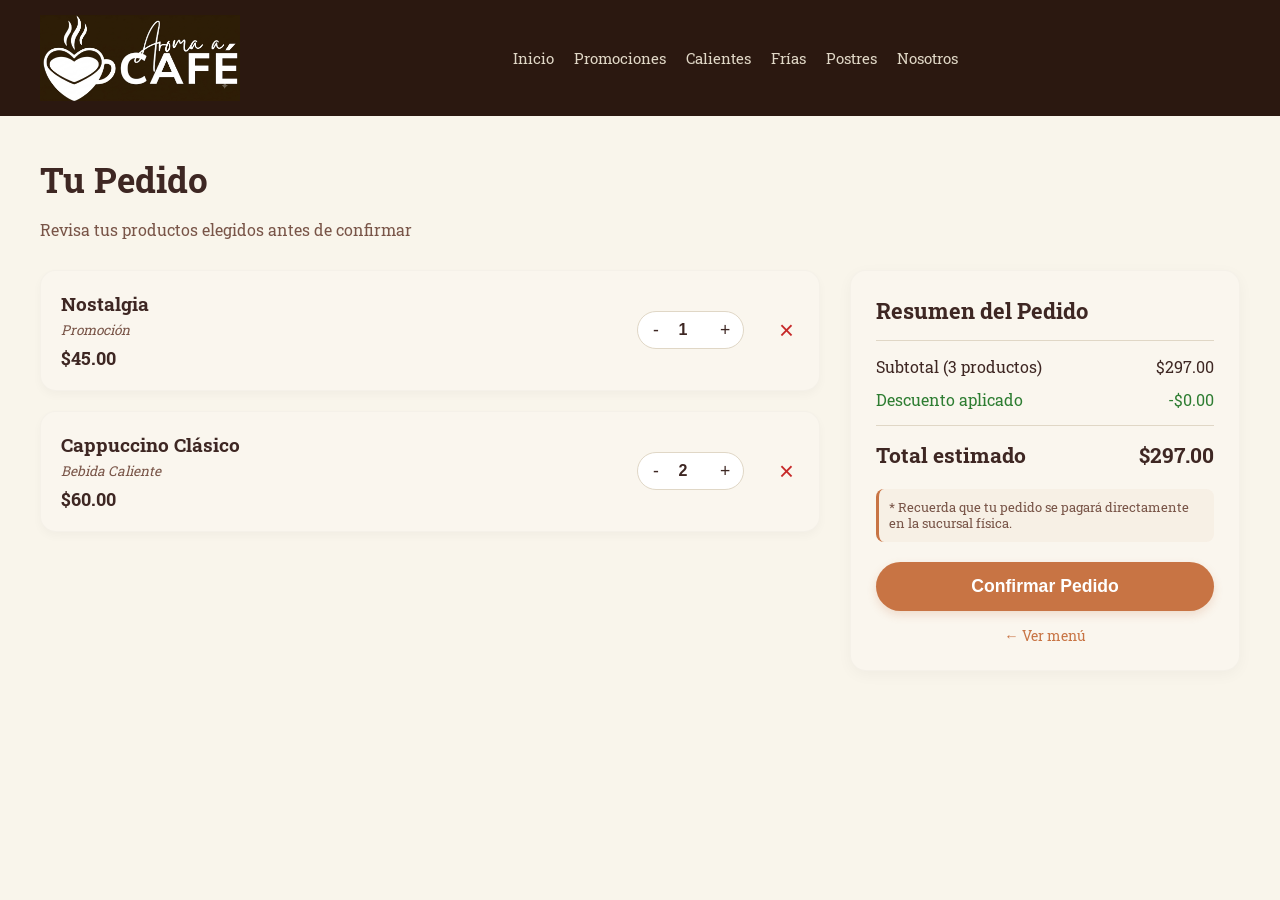
==== carrito.html @ 1cef2297 "Primer commit, se suben los avances del proyecto" ====
<!DOCTYPE html>
<html lang="es">
<head>
    <meta charset="UTF-8">
    <meta name="viewport" content="width=device-width, initial-scale=1.0">
    <title>Aroma a Café - Tu Carrito</title>
    <!--  No lo modifiques -->
    <link rel="stylesheet" href="css/carrito.css">
    <script src="js/carrito.js"></script>
</head>
<body>

    <!-- puedes poner el mismo navegador como el de interfaz de inicio-->
    <header class="main-header">
        <div class="header-container">
            <div class="logo-section">
                <!--  -->
                <img src="img/logocafe.png" alt="Aroma a Café Logo" class="logo-icon">
                
            </div>
            <nav class="nav-menu">
                <a href="#">Inicio</a>
                <a href="#">Promociones</a>
                <a href="#">Calientes</a>
                <a href="#">Frías</a>
                <a href="#">Postres</a>
                <a href="#">Nosotros</a>
            </nav>
            <div class="header-icons">
                 <!-- Alberto puedes cambiar por el icono que  ya tenemos por favor -->
                <a href="#" class="icon-link"></a>
            </div>
        </div>
    </header>

    <!-- Contenedor del Carrito -->
    <main class="cart-main-container">
        <h1 class="cart-title">Tu Pedido </h1>
        <p class="cart-subtitle">Revisa tus productos elegidos antes de confirmar </p>

        <div class="cart-content">
            <!-- Lista de productos agregados -->
            <section class="cart-items-section">
                
                <!-- Producto 1:  -->
                <div class="cart-item">
                    <!-- Falta agregar imagenes -->
                    <div class="imagen"></div>
                    <div class="item-details">
                        <h3>Nostalgia</h3>
                        <p class="item-category">Promoción</p>
                        <span class="item-price">$45.00</span>
                    </div>
                    <div class="item-quantity">
                        <button class="qty-btn">-</button>
                        <input type="number" value="1" min="1" class="qty-input">
                        <button class="qty-btn">+</button>
                    </div>
                    <button class="delete-item-btn" title="Eliminar producto">×</button>
                </div>

                <!-- Producto 2: Capuccino Clásico -->
                <div class="cart-item">
                    <div class="imagen"></div>
                    <div class="item-details">
                        <h3>Cappuccino Clásico</h3>
                        <p class="item-category">Bebida Caliente</p>
                        <span class="item-price">$60.00</span>
                    </div>
                    <div class="item-quantity">
                        <button class="qty-btn">-</button>
                        <input type="number" value="2" min="1" class="qty-input">
                        <button class="qty-btn">+</button>
                    </div>
                    <button class="delete-item-btn" title="Eliminar producto">×</button>
                </div>

            </section>

            <!-- Resumen del pedido fijado a la derecha no mover -->
            <aside class="cart-summary-section">
                <div class="summary-card">
                    <h2>Resumen del Pedido</h2>
                    <hr class="summary-divider">
                    <div class="summary-row">
                        <span>Subtotal (3 productos)</span>
                        <span>$297.00</span>
                    </div>
                    <div class="summary-row discount">
                        <span>Descuento aplicado</span>
                        <span>-$0.00</span>
                    </div>
                    <hr class="summary-divider">
                    <div class="summary-row total">
                        <span>Total estimado</span>
                        <span>$297.00</span>
                    </div>
                    <p class="summary-note">* Recuerda que tu pedido se pagará directamente en la sucursal física.</p>
                    <button class="btn-confirm-order">Confirmar Pedido</button>
                    <a href="#" class="keep-shopping">← Ver menú</a>
                </div>
            </aside>
        </div>
    </main>

</body>
</html>
---- css/carrito.css ----
@import url('https://fonts.googleapis.com/css2?family=Cedarville+Cursive&family=Roboto+Slab:wght@100..900&display=swap');

/* Variables de Paleta de Colores (Basada en interfaces de Aroma a Café) */
:root {
    --dark-brown: #2B1810;     /* Fondo del Header original */
    --light-beige: #F9F5EB;    /* Fondo claro de la página */
    --accent-orange: #C87444;  /* Color del botón "Información" */
    --accent-orange-hover: #A95D33;
    --text-dark: #3E2723;      /* Color para títulos principales */
    --text-muted: #795548;     /* Descripciones secundarias */
    --white-card: #FAF6EE;     /* Color crema de las tarjetas de producto */
    --border-color: #E0D7C6;
}


/* Base */
body {
    margin: 0;
    padding: 0;
    font-family: "Roboto Slab", serif;

    background-color: var(--light-beige);
    color: var(--text-dark);
}

/* Header (Clonado exactamente de la interfaz de inicio) */
.main-header {
    background-color: var(--dark-brown);
    padding: 15px 40px;
    color: #FFFFFF;
}

.header-container {
    display: flex;
    justify-content: space-between;
    align-items: center;
    max-width: 1200px;
    margin: 0 auto;
}

.logo-section {
    display: flex;
    align-items: center;
    gap: 10px;
}
/* Tamaño de logo no mover */
.logo-icon {
    width: 200px;
    height: auto;
}

.brand-name {
    font-weight: bold;
    font-size: 1.5rem;
    letter-spacing: 1px;
}

.nav-menu {
    display: flex;
    gap: 20px;
}

.nav-menu a {
    color: #E0D7C6;
    text-decoration: none;
    font-size: 0.95rem;
    transition: color 0.3s;
}

.nav-menu a:hover {
    color: #FFFFFF;
}

.header-icons {
    display: flex;
    gap: 20px;
    align-items: center;
}

.icon-link {
    color: #FFFFFF;
    text-decoration: none;
    font-size: 1.3rem;
    padding: 5px;
    transition: transform 0.2s;
}

.icon-link:hover {
    transform: scale(1.1);
}

.icon-link.active {
    color: var(--accent-orange);
}

/* Contenedor del Carrito */
.cart-main-container {
    max-width: 1200px;
    margin: 40px auto;
    padding: 0 20px;
}

.cart-title {
    font-size: 2.2rem;
    margin-bottom: 5px;
    color: var(--text-dark);
}

.cart-subtitle {
    color: var(--text-muted);
    margin-bottom: 30px;
    font-size: 1rem;
}

.cart-content {
    display: grid;
    grid-template-columns: 2fr 1fr;
    gap: 30px;
}

/* Sección de Productos */
.cart-items-section {
    display: flex;
    flex-direction: column;
    gap: 20px;
}

.cart-item {
    display: flex;
    align-items: center;
    background-color: var(--white-card);
    padding: 20px;
    border-radius: 16px; 
    box-shadow: 0 4px 10px rgba(0, 0, 0, 0.03);
    border: 1px solid rgba(0,0,0,0.02);
}

.item-img-placeholder {
    width: 90px;
    height: 90px;
    background-color: #E0D7C6; /* Color provisional */
    border-radius: 12px;
    margin-right: 20px;
}

.item-details {
    flex-grow: 1;
}

.item-details h3 {
    margin: 0 0 5px 0;
    font-size: 1.2rem;
    color: var(--text-dark);
}

.item-category {
    margin: 0 0 8px 0;
    font-size: 0.85rem;
    color: var(--text-muted);
    font-style: italic;
}

.item-price {
    font-weight: bold;
    color: var(--text-dark);
    font-size: 1.1rem;
}

/* Controles  */
.item-quantity {
    display: flex;
    align-items: center;
    background-color: #FFFFFF;
    border: 1px solid var(--border-color);
    border-radius: 25px;
    padding: 3px;
    margin-right: 30px;
}

.qty-btn {
    background: none;
    border: none;
    width: 30px;
    height: 30px;
    font-size: 1.1rem;
    cursor: pointer;
    color: var(--text-dark);
    display: flex;
    align-items: center;
    justify-content: center;
    border-radius: 50%;
}

.qty-input {
    width: 35px;
    border: none;
    text-align: center;
    font-size: 1rem;
    font-weight: bold;
    color: var(--text-dark);
    background: transparent;
}

.delete-item-btn {
    background: none;
    border: none;
    font-size: 1.6rem;
    color: #C62828;
    cursor: pointer;
    padding: 5px;
}

/* Resumen de Pedido */
.cart-summary-section {
    align-self: start;
}

.summary-card {
    background-color: var(--white-card);
    padding: 25px;
    border-radius: 16px;
    box-shadow: 0 4px 15px rgba(0, 0, 0, 0.04);
    border: 1px solid rgba(0,0,0,0.02);
}

.summary-card h2 {
    margin-top: 0;
    font-size: 1.4rem;
    color: var(--text-dark);
    margin-bottom: 15px;
}

.summary-divider {
    border: 0;
    height: 1px;
    background-color: var(--border-color);
    margin: 15px 0;
}

.summary-row {
    display: flex;
    justify-content: space-between;
    margin: 12px 0;
}

.summary-row.discount {
    color: #2E7D32;
}

.summary-row.total {
    font-size: 1.3rem;
    font-weight: bold;
    color: var(--text-dark);
}

.summary-note {
    font-size: 0.8rem;
    color: var(--text-muted);
    line-height: 1.3;
    margin-top: 20px;
    margin-bottom: 20px;
    background-color: rgba(200, 116, 68, 0.05);
    padding: 10px;
    border-radius: 8px;
    border-left: 3px solid var(--accent-orange);
}

.btn-confirm-order {
    width: 100%;
    background-color: var(--accent-orange);
    color: #FFFFFF;
    border: none;
    padding: 14px;
    font-size: 1.1rem;
    font-weight: bold;
    border-radius: 30px;
    cursor: pointer;
    box-shadow: 0 4px 10px rgba(200, 116, 68, 0.2);
}

.keep-shopping {
    display: block;
    text-align: center;
    margin-top: 15px;
    color: var(--accent-orange);
    text-decoration: none;
    font-size: 0.9rem;
}
/* Ya es resposiba no cambiar */
@media (max-width: 768px) {
    .cart-content { grid-template-columns: 1fr; }
    .nav-menu { display: none; }
}
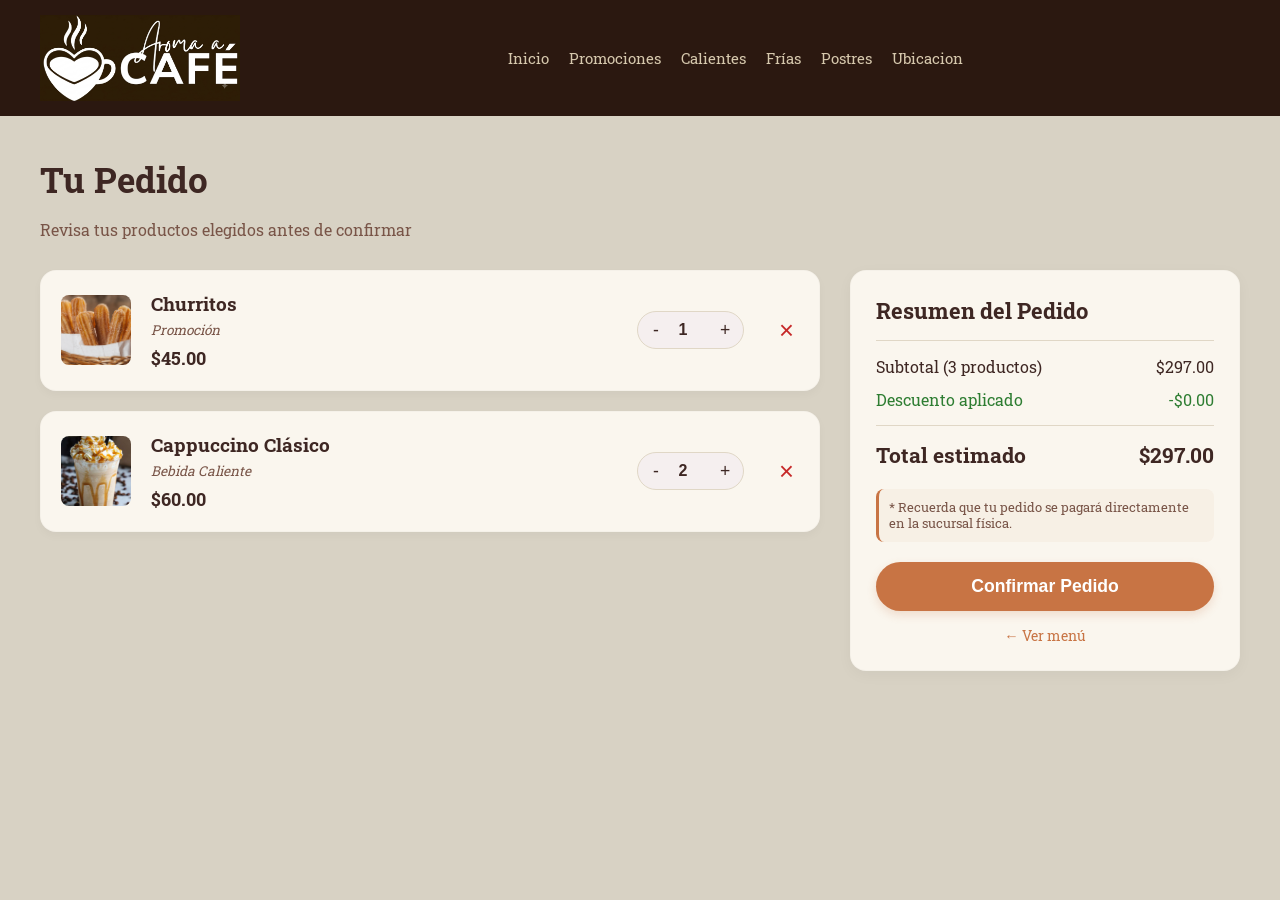
==== commit b619cf7d: "Se agregan mas productos a promocion,se modifca barra de navegacion,se agrega imagenes a carrito" ====
--- a/carrito.html
+++ b/carrito.html
@@ -24,7 +24,7 @@
                 <a href="#">Calientes</a>
                 <a href="#">Frías</a>
                 <a href="#">Postres</a>
-                <a href="#">Nosotros</a>
+                <a href="#">Ubicacion</a>
             </nav>
             <div class="header-icons">
                  <!-- Alberto puedes cambiar por el icono que  ya tenemos por favor -->
@@ -44,10 +44,10 @@
                 
                 <!-- Producto 1:  -->
                 <div class="cart-item">
-                    <!-- Falta agregar imagenes -->
+                 <img src="img/deditos.png" >
                     <div class="imagen"></div>
                     <div class="item-details">
-                        <h3>Nostalgia</h3>
+                        <h3>Churritos</h3>
                         <p class="item-category">Promoción</p>
                         <span class="item-price">$45.00</span>
                     </div>
@@ -61,6 +61,7 @@
 
                 <!-- Producto 2: Capuccino Clásico -->
                 <div class="cart-item">
+                    <img src="img/felicidad.jpeg" >
                     <div class="imagen"></div>
                     <div class="item-details">
                         <h3>Cappuccino Clásico</h3>
--- a/css/carrito.css
+++ b/css/carrito.css
@@ -1,14 +1,14 @@
 @import url('https://fonts.googleapis.com/css2?family=Cedarville+Cursive&family=Roboto+Slab:wght@100..900&display=swap');
 
-/* Variables de Paleta de Colores (Basada en interfaces de Aroma a Café) */
+
 :root {
-    --dark-brown: #2B1810;     /* Fondo del Header original */
-    --light-beige: #F9F5EB;    /* Fondo claro de la página */
-    --accent-orange: #C87444;  /* Color del botón "Información" */
+    --dark-brown: #2B1810;     
+    --light-beige: #d8d2c4;    
+    --accent-orange: #C87444;  
     --accent-orange-hover: #A95D33;
-    --text-dark: #3E2723;      /* Color para títulos principales */
-    --text-muted: #795548;     /* Descripciones secundarias */
-    --white-card: #FAF6EE;     /* Color crema de las tarjetas de producto */
+    --text-dark: #3E2723;     
+    --text-muted: #795548;     
+    --white-card: #FAF6EE;     
     --border-color: #E0D7C6;
 }
 
@@ -61,7 +61,7 @@
 }
 
 .nav-menu a {
-    color: #E0D7C6;
+    color: #d6c8ad;
     text-decoration: none;
     font-size: 0.95rem;
     transition: color 0.3s;
@@ -138,7 +138,7 @@
 .item-img-placeholder {
     width: 90px;
     height: 90px;
-    background-color: #E0D7C6; /* Color provisional */
+    background-color: #da9e2e; 
     border-radius: 12px;
     margin-right: 20px;
 }
@@ -170,7 +170,7 @@
 .item-quantity {
     display: flex;
     align-items: center;
-    background-color: #FFFFFF;
+    background-color: #f5efef;
     border: 1px solid var(--border-color);
     border-radius: 25px;
     padding: 3px;
@@ -290,4 +290,11 @@
 @media (max-width: 768px) {
     .cart-content { grid-template-columns: 1fr; }
     .nav-menu { display: none; }
+}
+.cart-item img {
+    width: 70px;         
+    height: 70px;        
+    object-fit: cover;  
+    border-radius: 8px;
+    margin-right: 20px;
 }
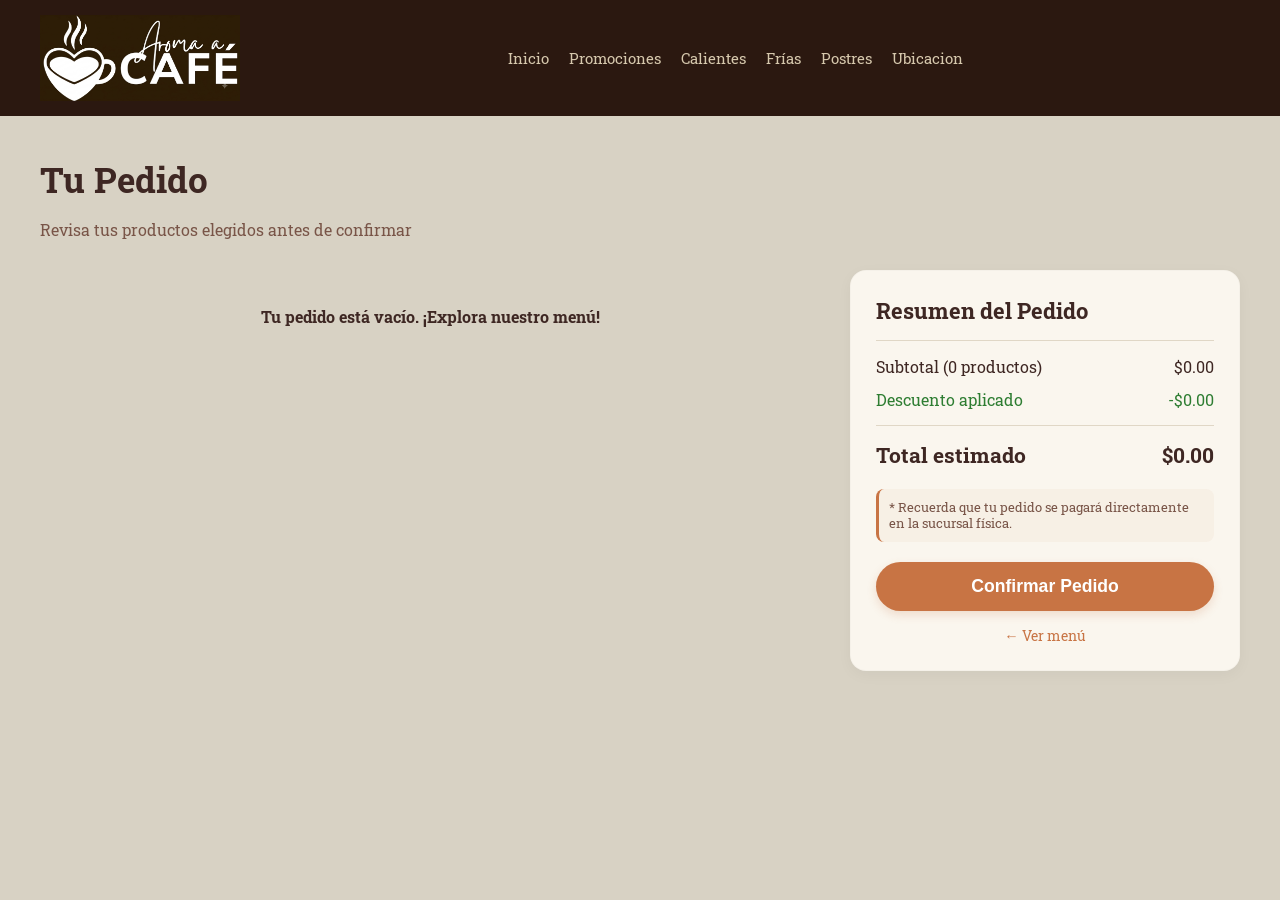
==== commit b6396a57: "se agrega funcion de btn agregar a carrito" ====
--- a/carrito.html
+++ b/carrito.html
@@ -27,7 +27,7 @@
                 <a href="#">Ubicacion</a>
             </nav>
             <div class="header-icons">
-                 <!-- Alberto puedes cambiar por el icono que  ya tenemos por favor -->
+                
                 <a href="#" class="icon-link"></a>
             </div>
         </div>
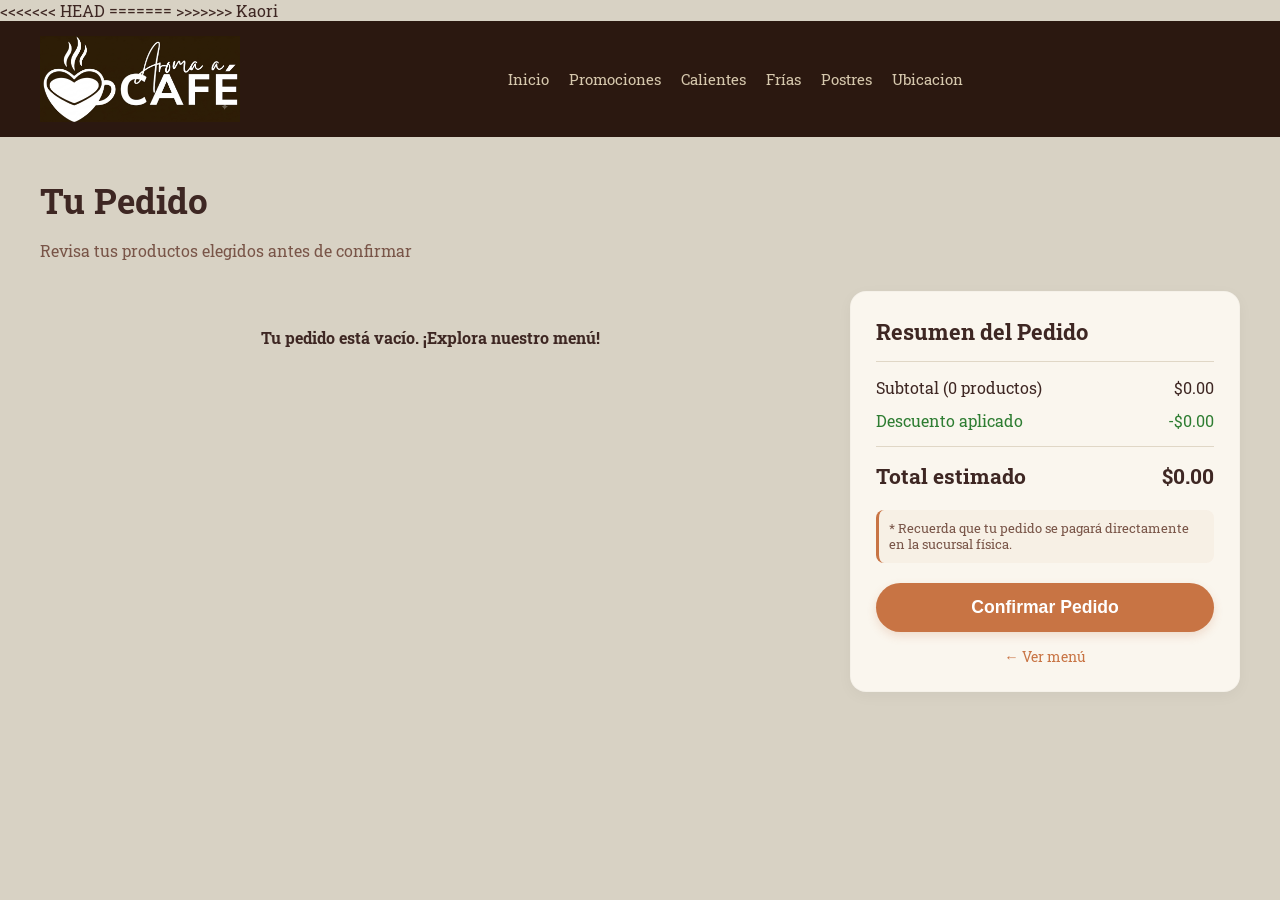
==== commit aa3dd0c3: "Resolviendo" ====
--- a/carrito.html
+++ b/carrito.html
@@ -4,17 +4,20 @@
     <meta charset="UTF-8">
     <meta name="viewport" content="width=device-width, initial-scale=1.0">
     <title>Aroma a Café - Tu Carrito</title>
-    <!--  No lo modifiques -->
+<<<<<<< HEAD
+=======
+
+>>>>>>> Kaori
     <link rel="stylesheet" href="css/carrito.css">
     <script src="js/carrito.js"></script>
 </head>
 <body>
 
-    <!-- puedes poner el mismo navegador como el de interfaz de inicio-->
+  
     <header class="main-header">
         <div class="header-container">
             <div class="logo-section">
-                <!--  -->
+        
                 <img src="img/logocafe.png" alt="Aroma a Café Logo" class="logo-icon">
                 
             </div>
@@ -77,8 +80,6 @@
                 </div>
 
             </section>
-
-            <!-- Resumen del pedido fijado a la derecha no mover -->
             <aside class="cart-summary-section">
                 <div class="summary-card">
                     <h2>Resumen del Pedido</h2>
